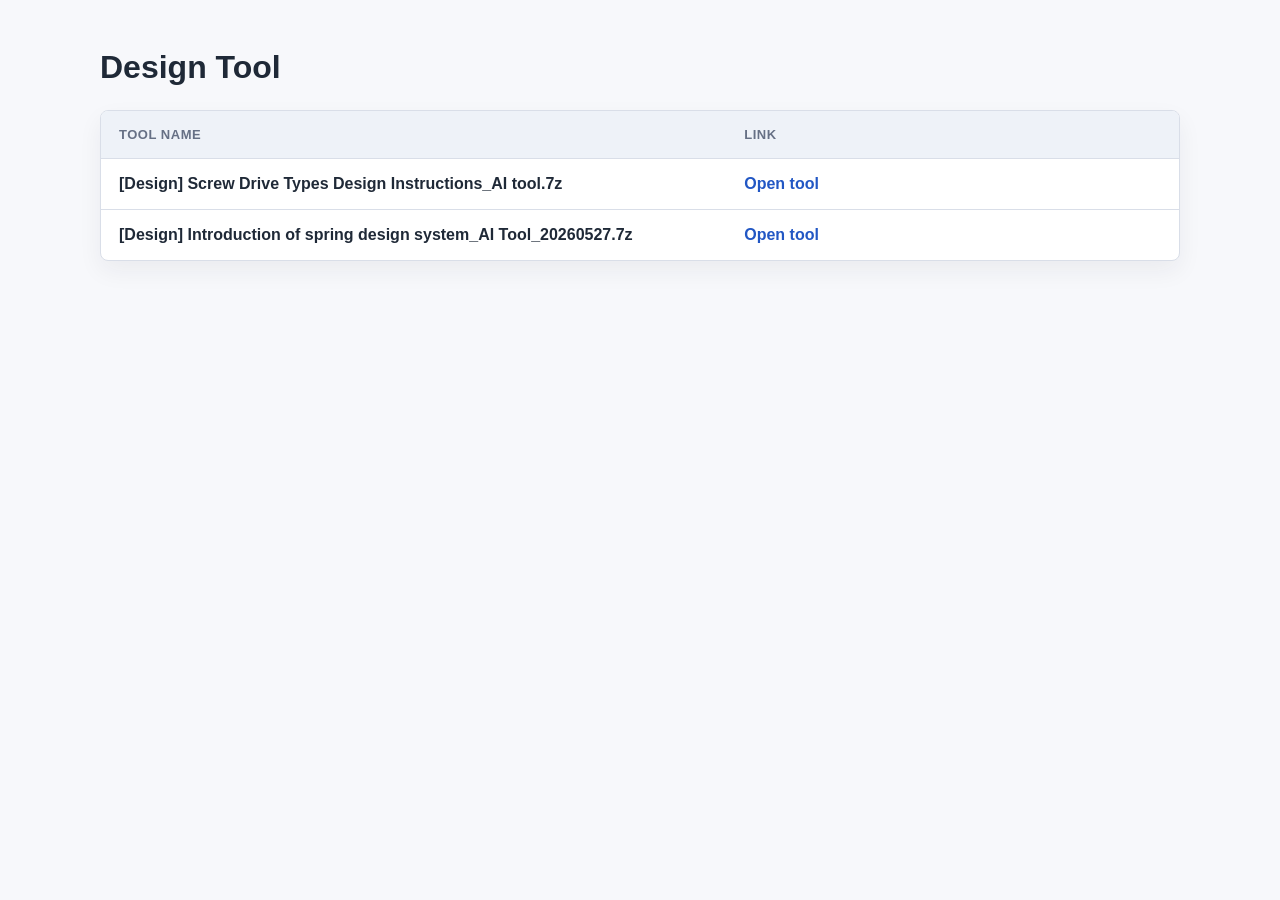
==== docs/index.html @ 15ef6a89 "Add GitHub Pages design tools" ====
<!DOCTYPE html>
<html lang="zh-TW">
<head>
    <meta charset="UTF-8">
    <meta name="viewport" content="width=device-width, initial-scale=1.0">
    <title>Design Tool</title>
    <style>
        :root {
            --bg: #f7f8fb;
            --panel: #ffffff;
            --text: #1f2937;
            --muted: #667085;
            --line: #d9dee8;
            --accent: #2257c4;
            --accent-hover: #17439a;
        }

        * {
            box-sizing: border-box;
        }

        body {
            margin: 0;
            min-height: 100vh;
            background: var(--bg);
            color: var(--text);
            font-family: "Segoe UI", "PingFang TC", "Microsoft JhengHei", Arial, sans-serif;
        }

        main {
            width: min(1080px, calc(100% - 32px));
            margin: 0 auto;
            padding: 48px 0;
        }

        h1 {
            margin: 0 0 24px;
            font-size: 32px;
            line-height: 1.2;
            font-weight: 700;
        }

        .table-wrap {
            overflow-x: auto;
            background: var(--panel);
            border: 1px solid var(--line);
            border-radius: 8px;
            box-shadow: 0 10px 24px rgba(31, 41, 55, 0.06);
        }

        table {
            width: 100%;
            border-collapse: collapse;
            min-width: 680px;
        }

        th,
        td {
            padding: 16px 18px;
            text-align: left;
            border-bottom: 1px solid var(--line);
            vertical-align: middle;
        }

        th {
            width: 58%;
            background: #eef2f8;
            color: var(--muted);
            font-size: 13px;
            letter-spacing: 0.04em;
            text-transform: uppercase;
        }

        tr:last-child td {
            border-bottom: 0;
        }

        td:first-child {
            font-weight: 600;
            overflow-wrap: anywhere;
        }

        a {
            color: var(--accent);
            font-weight: 700;
            text-decoration: none;
        }

        a:hover {
            color: var(--accent-hover);
            text-decoration: underline;
        }
    </style>
</head>
<body>
    <main>
        <h1>Design Tool</h1>
        <div class="table-wrap">
            <table>
                <thead>
                    <tr>
                        <th>Tool Name</th>
                        <th>Link</th>
                    </tr>
                </thead>
                <tbody>
                    <tr>
                        <td>[Design] Screw Drive Types Design Instructions_AI tool.7z</td>
                        <td><a href="./design-screw-drive-types-design-instructions-ai-tool/">Open tool</a></td>
                    </tr>
                    <tr>
                        <td>[Design] Introduction of spring design system_AI Tool_20260527.7z</td>
                        <td><a href="./design-introduction-of-spring-design-system-ai-tool-20260527/">Open tool</a></td>
                    </tr>
                </tbody>
            </table>
        </div>
    </main>
</body>
</html>
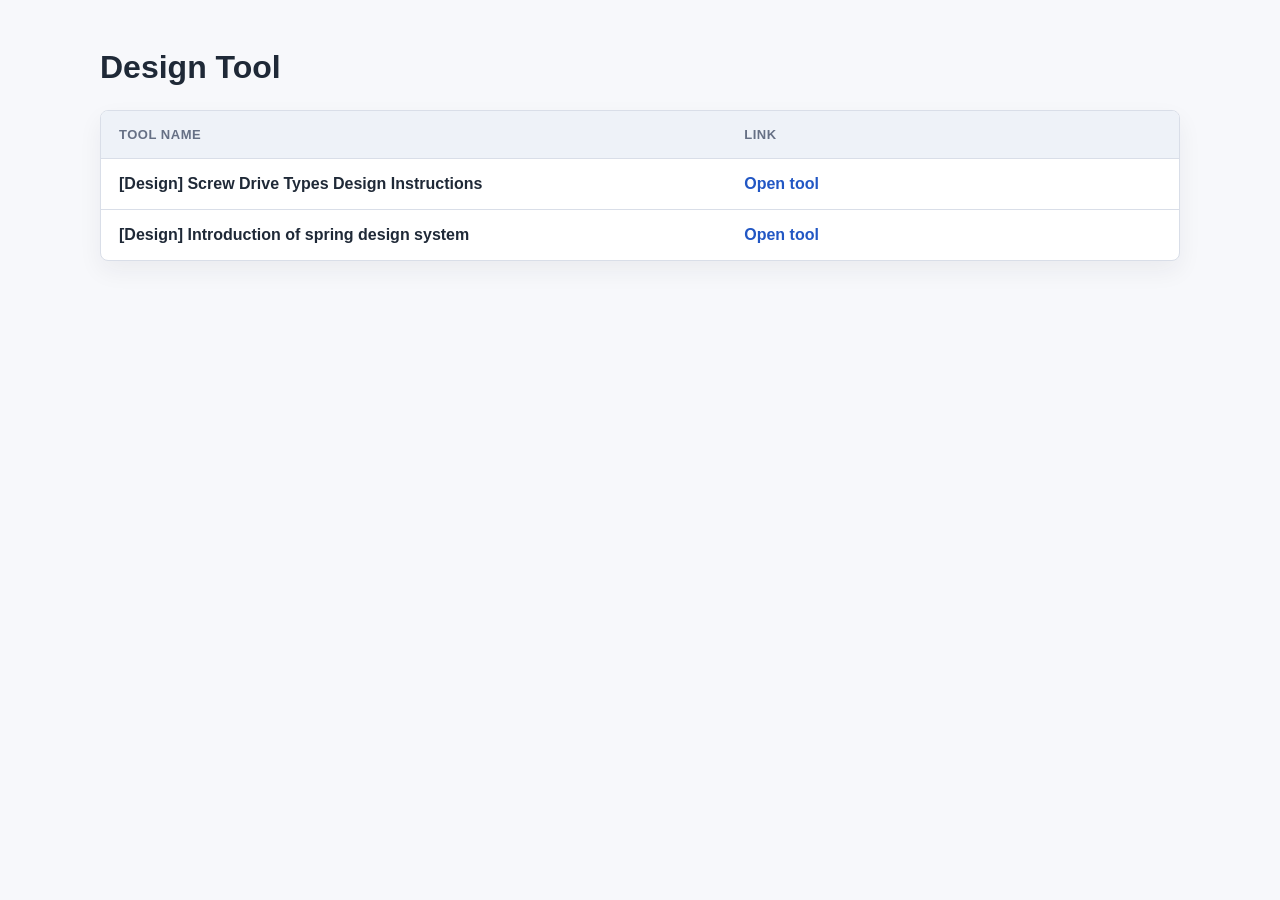
==== commit 7c28cac5: "Clean up design tool names" ====
--- a/docs/index.html
+++ b/docs/index.html
@@ -105,11 +105,11 @@
                 </thead>
                 <tbody>
                     <tr>
-                        <td>[Design] Screw Drive Types Design Instructions_AI tool.7z</td>
+                        <td>[Design] Screw Drive Types Design Instructions</td>
                         <td><a href="./design-screw-drive-types-design-instructions-ai-tool/">Open tool</a></td>
                     </tr>
                     <tr>
-                        <td>[Design] Introduction of spring design system_AI Tool_20260527.7z</td>
+                        <td>[Design] Introduction of spring design system</td>
                         <td><a href="./design-introduction-of-spring-design-system-ai-tool-20260527/">Open tool</a></td>
                     </tr>
                 </tbody>
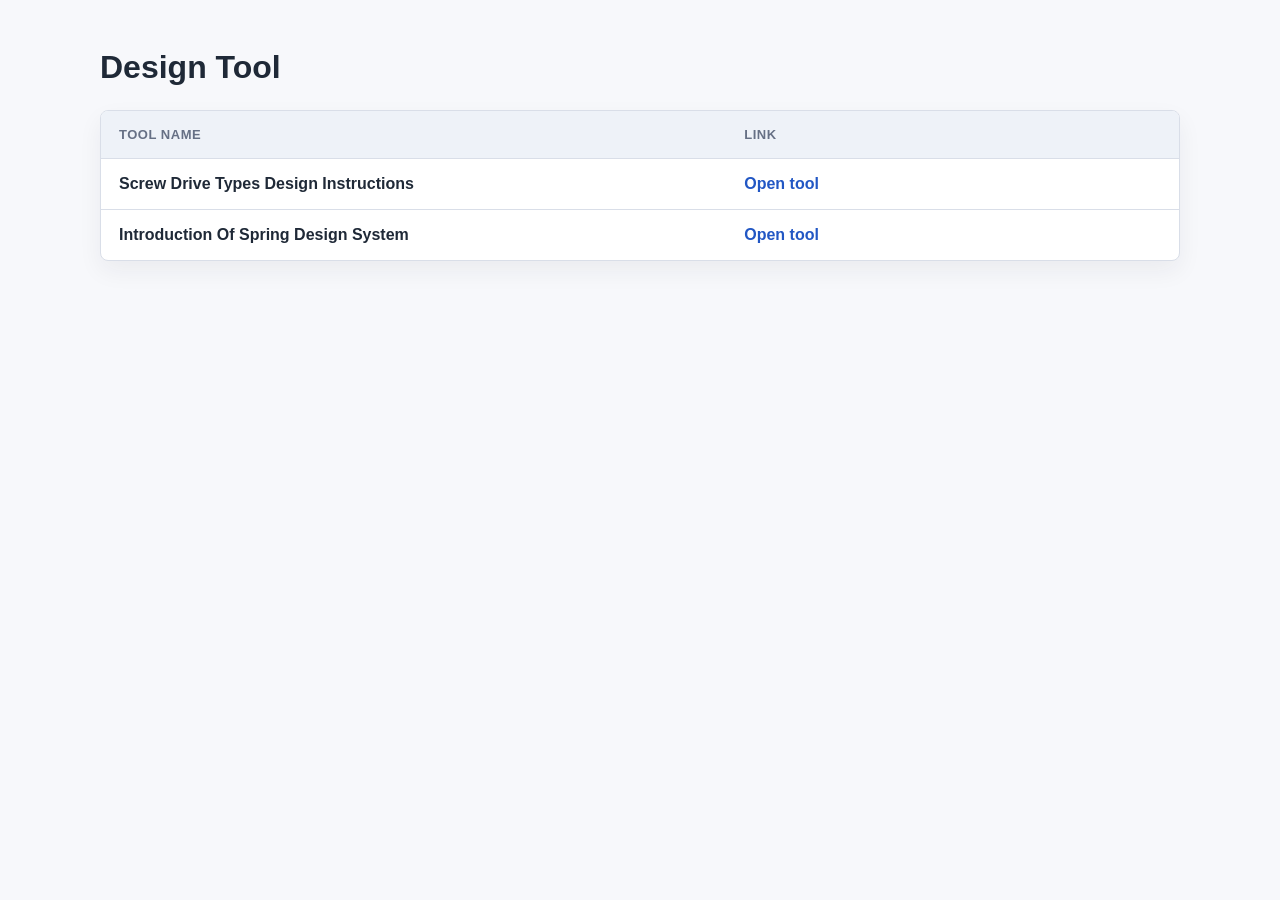
==== commit 1f9f7bcf: "Format design tool names" ====
--- a/docs/index.html
+++ b/docs/index.html
@@ -105,11 +105,11 @@
                 </thead>
                 <tbody>
                     <tr>
-                        <td>[Design] Screw Drive Types Design Instructions</td>
+                        <td>Screw Drive Types Design Instructions</td>
                         <td><a href="./design-screw-drive-types-design-instructions-ai-tool/">Open tool</a></td>
                     </tr>
                     <tr>
-                        <td>[Design] Introduction of spring design system</td>
+                        <td>Introduction Of Spring Design System</td>
                         <td><a href="./design-introduction-of-spring-design-system-ai-tool-20260527/">Open tool</a></td>
                     </tr>
                 </tbody>
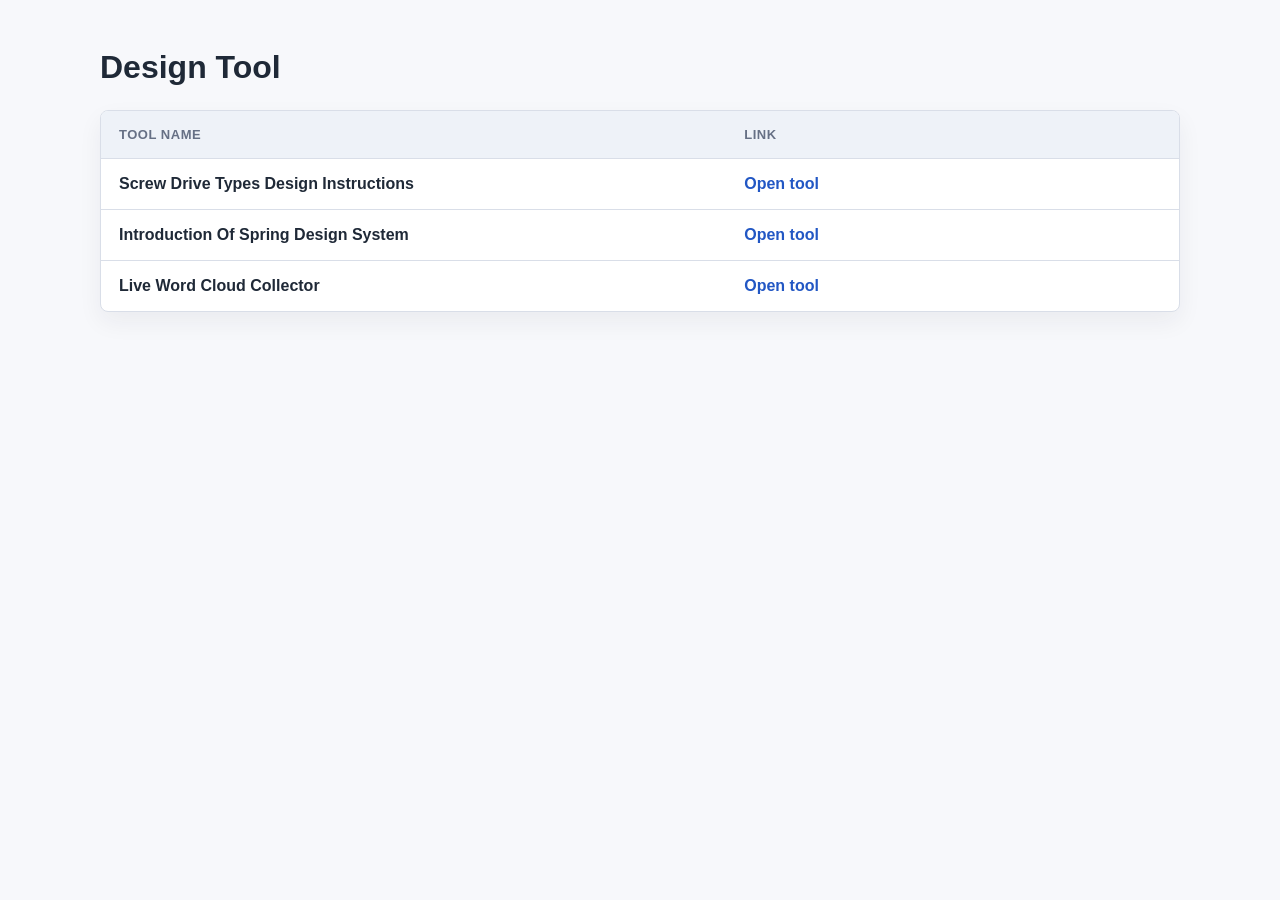
==== commit 6fb4fb9c: "feat: deploy live word cloud with orange modern style and password 0128" ====
--- a/docs/index.html
+++ b/docs/index.html
@@ -112,6 +112,10 @@
                         <td>Introduction Of Spring Design System</td>
                         <td><a href="./design-introduction-of-spring-design-system-ai-tool-20260527/">Open tool</a></td>
                     </tr>
+                    <tr>
+                        <td>Live Word Cloud Collector</td>
+                        <td><a href="./live-word-cloud/">Open tool</a></td>
+                    </tr>
                 </tbody>
             </table>
         </div>
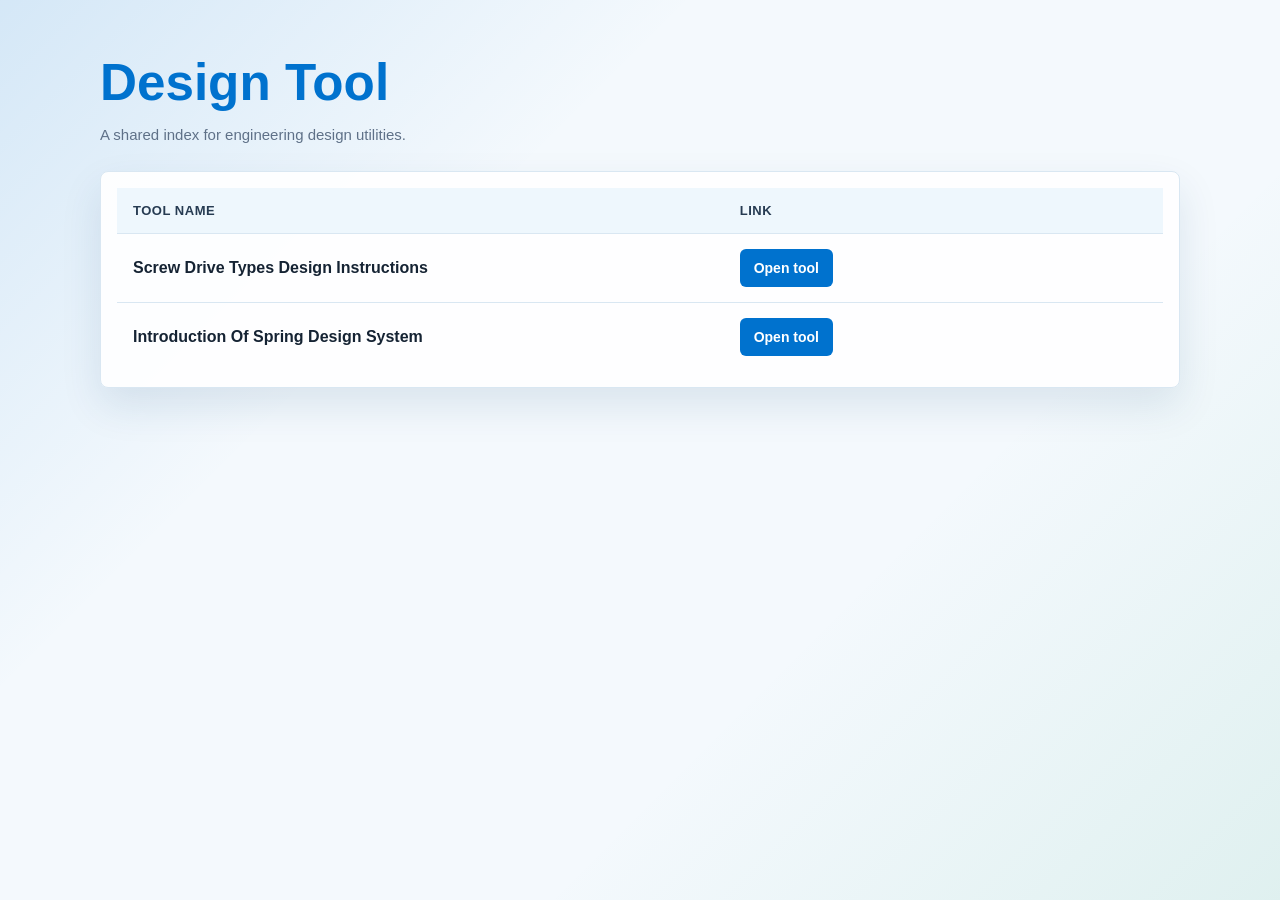
==== commit 6986ffb1: "Restyle design tool index" ====
--- a/docs/index.html
+++ b/docs/index.html
@@ -6,13 +6,16 @@
     <title>Design Tool</title>
     <style>
         :root {
-            --bg: #f7f8fb;
+            --bg: #f4f9fd;
             --panel: #ffffff;
-            --text: #1f2937;
-            --muted: #667085;
-            --line: #d9dee8;
-            --accent: #2257c4;
-            --accent-hover: #17439a;
+            --text: #152333;
+            --muted: #5f7188;
+            --line: #d9e7f2;
+            --primary: #0072ce;
+            --primary-dark: #005ca7;
+            --primary-soft: #e5f2fb;
+            --green: #27a278;
+            --shadow: 0 18px 42px rgba(0, 62, 111, 0.11);
         }
 
         * {
@@ -22,30 +25,42 @@
         body {
             margin: 0;
             min-height: 100vh;
-            background: var(--bg);
+            background:
+                linear-gradient(135deg, rgba(0, 114, 206, 0.13), transparent 32%),
+                linear-gradient(315deg, rgba(39, 162, 120, 0.10), transparent 34%),
+                var(--bg);
             color: var(--text);
             font-family: "Segoe UI", "PingFang TC", "Microsoft JhengHei", Arial, sans-serif;
         }
 
         main {
-            width: min(1080px, calc(100% - 32px));
+            width: min(1080px, calc(100% - 36px));
             margin: 0 auto;
-            padding: 48px 0;
+            padding: 52px 0;
         }
 
         h1 {
+            margin: 0 0 10px;
+            color: var(--primary);
+            font-size: clamp(2rem, 4vw, 3.25rem);
+            line-height: 1.2;
+            font-weight: 800;
+        }
+
+        .subtitle {
             margin: 0 0 24px;
-            font-size: 32px;
-            line-height: 1.2;
-            font-weight: 700;
+            color: var(--muted);
+            font-size: 15px;
+            line-height: 1.6;
         }
 
         .table-wrap {
             overflow-x: auto;
-            background: var(--panel);
+            background: rgba(255, 255, 255, 0.92);
             border: 1px solid var(--line);
             border-radius: 8px;
-            box-shadow: 0 10px 24px rgba(31, 41, 55, 0.06);
+            box-shadow: var(--shadow);
+            padding: 16px;
         }
 
         table {
@@ -56,7 +71,7 @@
 
         th,
         td {
-            padding: 16px 18px;
+            padding: 15px 16px;
             text-align: left;
             border-bottom: 1px solid var(--line);
             vertical-align: middle;
@@ -64,8 +79,8 @@
 
         th {
             width: 58%;
-            background: #eef2f8;
-            color: var(--muted);
+            background: #eef7fd;
+            color: #263b52;
             font-size: 13px;
             letter-spacing: 0.04em;
             text-transform: uppercase;
@@ -80,21 +95,72 @@
             overflow-wrap: anywhere;
         }
 
+        .open-link {
+            display: inline-flex;
+            align-items: center;
+            justify-content: center;
+            min-height: 38px;
+            border-radius: 6px;
+            background: var(--primary);
+            color: #ffffff;
+            padding: 0 14px;
+            font-size: 14px;
+            font-weight: 800;
+            text-decoration: none;
+        }
+
+        .open-link:hover {
+            background: var(--primary-dark);
+            color: #ffffff;
+            text-decoration: none;
+        }
+
         a {
-            color: var(--accent);
+            color: var(--primary);
             font-weight: 700;
             text-decoration: none;
         }
 
         a:hover {
-            color: var(--accent-hover);
+            color: var(--primary-dark);
             text-decoration: underline;
+        }
+
+        @media (max-width: 640px) {
+            main {
+                padding: 32px 0;
+            }
+
+            .table-wrap {
+                padding: 10px;
+            }
+
+            table {
+                min-width: 0;
+            }
+
+            th,
+            td {
+                padding: 14px 12px;
+            }
+
+            th:first-child,
+            td:first-child {
+                width: 62%;
+            }
+
+            .open-link {
+                min-height: 34px;
+                padding: 0 10px;
+                font-size: 13px;
+            }
         }
     </style>
 </head>
 <body>
     <main>
         <h1>Design Tool</h1>
+        <p class="subtitle">A shared index for engineering design utilities.</p>
         <div class="table-wrap">
             <table>
                 <thead>
@@ -106,15 +172,11 @@
                 <tbody>
                     <tr>
                         <td>Screw Drive Types Design Instructions</td>
-                        <td><a href="./design-screw-drive-types-design-instructions-ai-tool/">Open tool</a></td>
+                        <td><a class="open-link" href="./design-screw-drive-types-design-instructions-ai-tool/">Open tool</a></td>
                     </tr>
                     <tr>
                         <td>Introduction Of Spring Design System</td>
-                        <td><a href="./design-introduction-of-spring-design-system-ai-tool-20260527/">Open tool</a></td>
-                    </tr>
-                    <tr>
-                        <td>Live Word Cloud Collector</td>
-                        <td><a href="./live-word-cloud/">Open tool</a></td>
+                        <td><a class="open-link" href="./design-introduction-of-spring-design-system-ai-tool-20260527/">Open tool</a></td>
                     </tr>
                 </tbody>
             </table>
